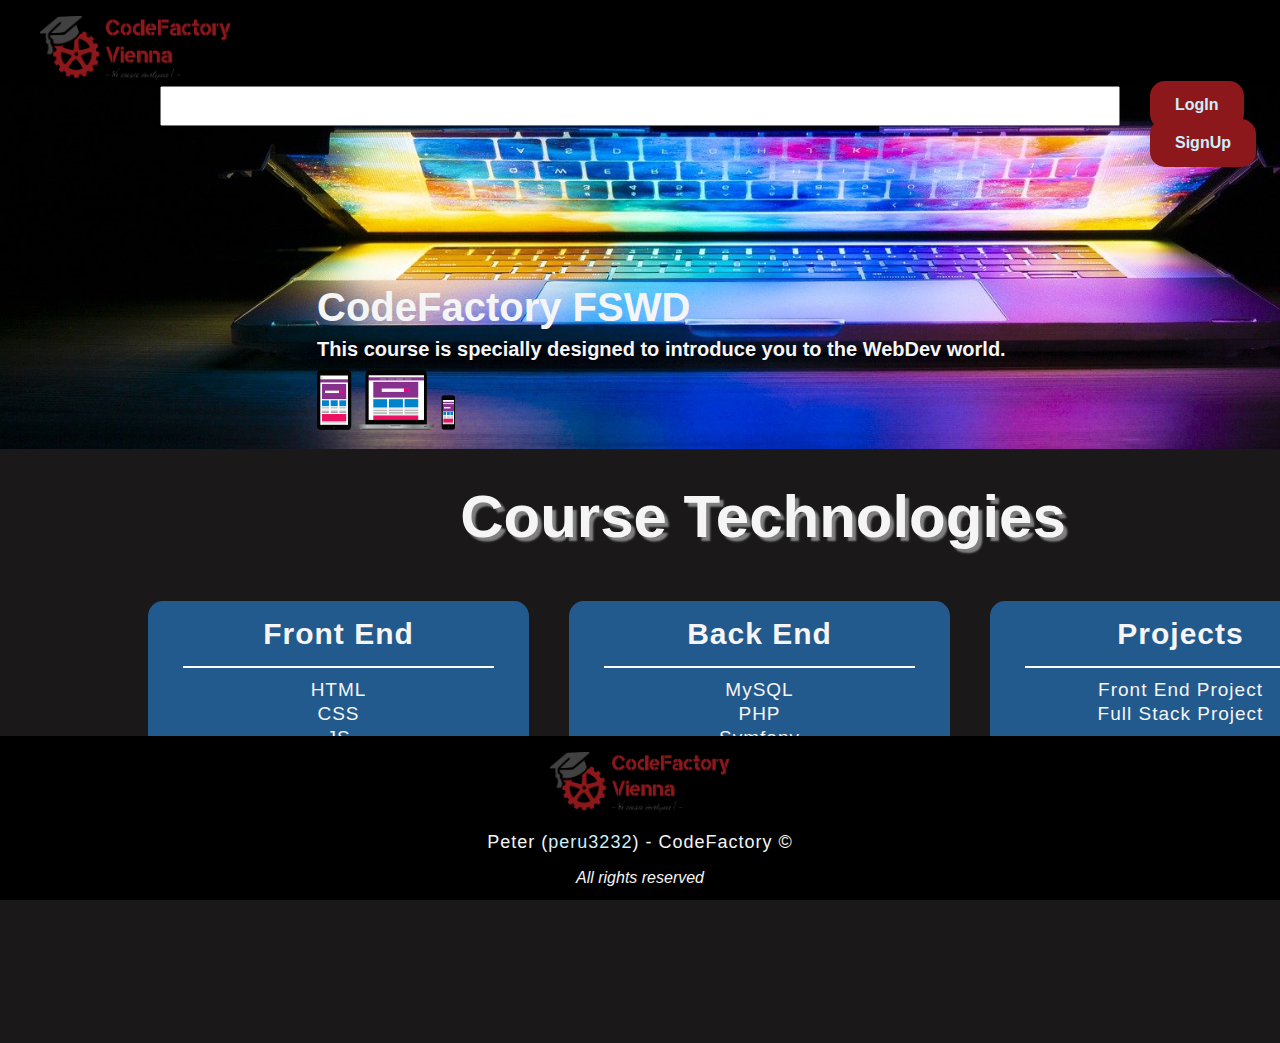
==== index.html @ 324b34c1 "first version" ====
<!DOCTYPE html>
<html lang="en">
<head>
    <meta charset="UTF-8">
    <meta http-equiv="X-UA-Compatible" content="IE=edge">
    <meta name="viewport" content="width=1588pt, initial-scale=1.0">
    <meta name="author" content="peru3232">

    <meta name="description" content="Landing page for the FullStackWebDeveloper course of Code Factory">

    <title>CodeReview01</title>

    <link rel="stylesheet" href="css/style.css">

</head>
<body>

    <nav> 
        <ul>
            <li><a href="index.html"><img src="images/CFLOGO.png" alt="Logo" height="66"></a></li>  
            <li><input type="search" name="searchbar" id="searchbar"></li>
            <li class="button"><a href="#">LogIn</a></li>
            <li class="button"><a href="#">SignUp</a></li>
        </ul> 
    </nav>

    <header>
        <div class="backgroundPic">
            <img src="images/keyboard.jpg" alt="background-picture" width="1588">
        </div>
        <div class="overlayContent">
            <h1>CodeFactory FSWD</h1>
            <p><strong>This course is specially designed to introduce you to the WebDev world.</strong></p>
            <img src="images/devices.png" alt="devices-picture">
        </div>
    </header>

    <main>
        <section class="main-topic">
            <h1>Course Technologies</h1>
            <article>
                <h2>Front End</h2>
                <ul>
                    <li>HTML</li>
                    <li>CSS</li>
                    <li>JS</li>
                    <li>Angular</li>
                </ul>
                <div class="btnCenter">
                    <button type="button" onclick="alert('Hello world!')">Click to see more
                    </button>
                </div>
            </article>
            <article>
                <h2>Back End</h2>
                <ul>
                    <li>MySQL</li>
                    <li>PHP</li>
                    <li>Symfony</li>
                </ul>
                <div class="btnCenter">
                    <button type="button" onclick="alert('Hello world!')">Click to see more
                    </button>
                </div>
            </article>
            <article>
                <h2>Projects</h2>
                <ul>
                    <li>Front End Project</li>
                    <li>Full Stack Project</li>
                </ul>
                <div class="btnCenter">
                    <button type="button" onclick="alert('Hello world!')">Click to see more
                    </button>
                </div>
            </article>
            
        </section>

    </main>

    <footer>
        <br>
        <img src="images/CFLOGO.png" alt="Logo" height="62">
        <p>Peter (<a href="https://github.com/peru3232/">peru3232</a>) - CodeFactory &copy;</p>
        <p><i>All rights reserved</i></p>
    </footer>
</body>
</html>
---- css/style.css ----
body {
    color: whitesmoke;
    font-family: Arial, Helvetica, sans-serif;
    /* letter-spacing: 1px; */
    background: #1A1818;
}

nav {
    background-color: black;
    width: 100%;
    position: fixed;
    top: 0;
    left: 0;
    z-index: 1;
    height: 85px;
}

nav .button {
    background: #8C181B;
    font-weight: bold;
    padding: 15px 25px;
    margin: -5px 15px;
    text-align: center;
    border-radius: 15px;
    
}

#searchbar {
    width: 960px;
    height: 40px;
    padding: 15px 30px;
    margin: 0px 15px 0px 120px;

}

nav li {
    list-style-type: none;
    float: left;
}

header {
    position: absolute;
    top: 85px;
    left: 0;
    height: 368px;
}

main {
    position: absolute;
    top: 453px;
    left: 0;
    width: 100%;
    height: 590px;
}

section {
    /* width: 80%; */
    width: 1270px;
    position: absolute;
    left: 10%;
}

article {
    height: 234px;
    /* width: 30%; */
    width: 381px;
    float: left;
    background: #235A8D;
    border-radius: 15px;
    margin: 20px;
    letter-spacing: 1px;
    text-align: center;
}

article button {
    position: absolute;
    bottom: 35px;
    font-size: 16px;
    padding: 8px;
}

.btnCenter {
    text-align: center;
    padding-right: 140px;
}

form {
    position: absolute;
    bottom: 35px;
    padding-left: 10%;

}

.overlayContent {
    line-height: .5;
    position: relative;
    left: 317px;
    top: 185px;
}

.overlayContent h1{
    font-size: 40px;
}
.overlayContent p {
    font-size: 20px;
}
.overlayContent img {
    width: 138px;
    height: 93px;
    position: relative;
    bottom: 20px;
}

.main-topic {
    text-align: center;
}

.main-topic ul {
    list-style-type: none;
    font-size: 19px;
    line-height: 1.25;
    position: relative;
    right: 20px;
    margin: 0px;
}

.main-topic h1 {
    text-shadow: 4px 4px 2px gray;
    line-height: 0.8;
    font-size: 60px;
}

.main-topic h2 {
    border-bottom: 2px solid rgb(252, 252, 252);
    font-size: 30px;
    line-height: 0.5;
    padding-bottom: 25px;
    margin: 25px 35px 10px;   
}

.impressum, .contact {
    font-size: 22px;
    letter-spacing: 1px ;

}

footer {
    background-color: black;
    text-align: center;
    line-height: 0.9;
    font-size: large;
    letter-spacing: 1px;
    width: 100%;
    height: 164px;
    position: fixed;
    bottom: 0;
    left: 0;
}

footer i {
    font-size: medium;
    letter-spacing: 0;
}

.backgroundPic {
    position: absolute;
    bottom: 0;
    z-index: -1;
}

a:link, a:visited {
    color:rgb(203, 240, 252);
    text-decoration: none;
}
a:hover {
    color: #15bfdd;
    text-decoration: none;
}

form {
    position: relative;
    top: 10px;
    right: 100px;   
}
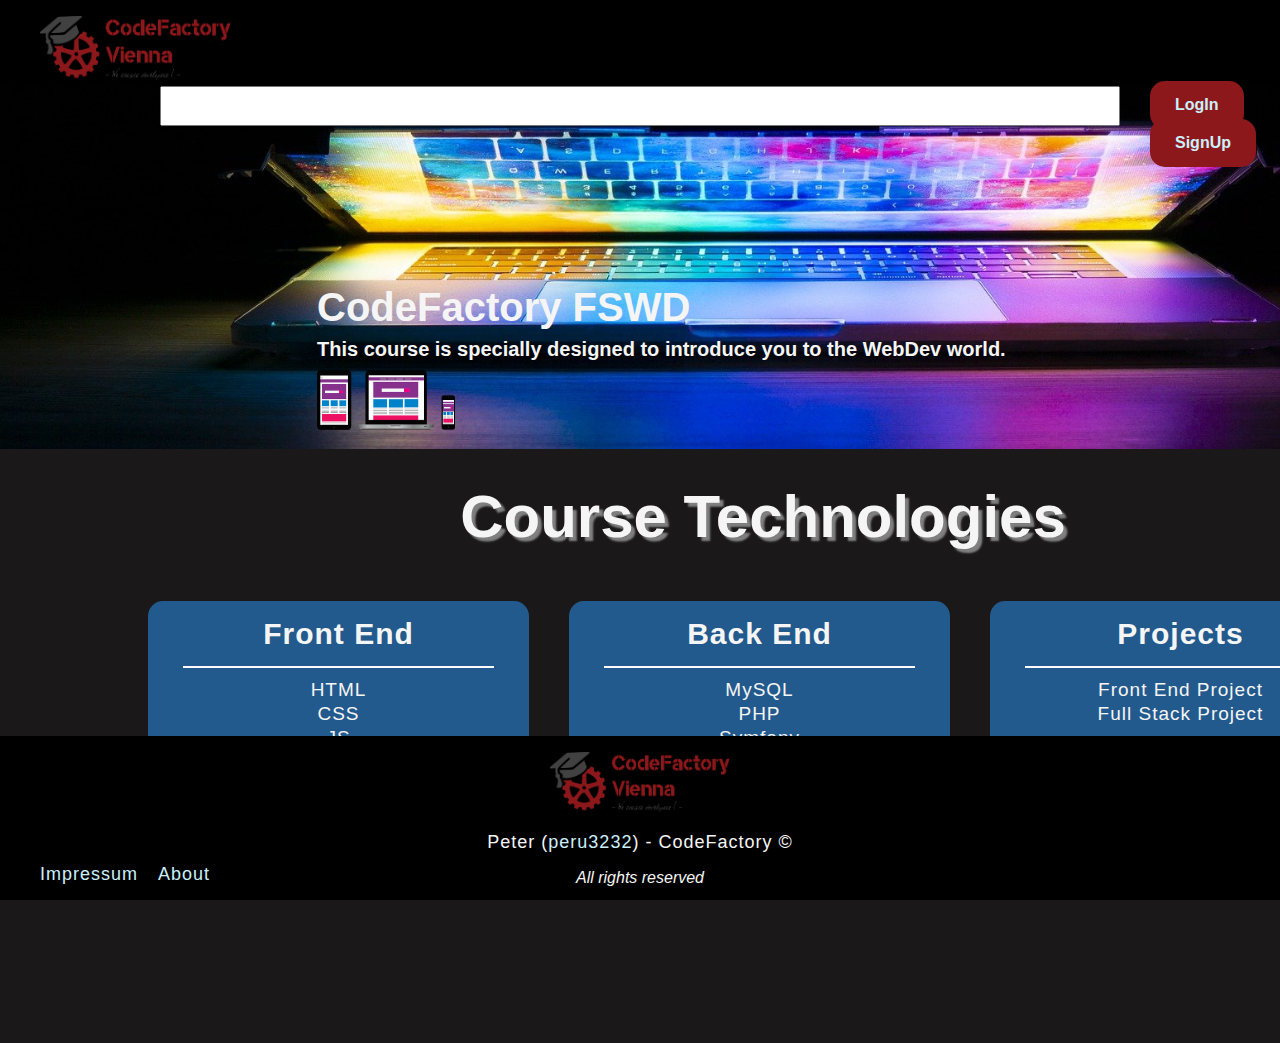
==== commit cccb021a: "done -> v1.0" ====
--- a/index.html
+++ b/index.html
@@ -8,19 +8,19 @@
 
     <meta name="description" content="Landing page for the FullStackWebDeveloper course of Code Factory">
 
-    <title>CodeReview01</title>
+    <title>CodeReview01-Index</title>
 
     <link rel="stylesheet" href="css/style.css">
+</head>
 
-</head>
 <body>
 
     <nav> 
         <ul>
             <li><a href="index.html"><img src="images/CFLOGO.png" alt="Logo" height="66"></a></li>  
             <li><input type="search" name="searchbar" id="searchbar"></li>
-            <li class="button"><a href="#">LogIn</a></li>
-            <li class="button"><a href="#">SignUp</a></li>
+            <li class="button"><a href="j4f.html">LogIn</a></li>
+            <li class="button"><a href="j4f.html">SignUp</a></li>
         </ul> 
     </nav>
 
@@ -47,7 +47,7 @@
                     <li>Angular</li>
                 </ul>
                 <div class="btnCenter">
-                    <button type="button" onclick="alert('Hello world!')">Click to see more
+                    <button type="button" onclick="alert('The answer, my friend...')">Click to see more
                     </button>
                 </div>
             </article>
@@ -59,7 +59,7 @@
                     <li>Symfony</li>
                 </ul>
                 <div class="btnCenter">
-                    <button type="button" onclick="alert('Hello world!')">Click to see more
+                    <button type="button" onclick="alert('is blowing in the wind -')">Click to see more
                     </button>
                 </div>
             </article>
@@ -70,20 +70,23 @@
                     <li>Full Stack Project</li>
                 </ul>
                 <div class="btnCenter">
-                    <button type="button" onclick="alert('Hello world!')">Click to see more
+                    <button type="button" onclick="alert('The answer is blowing in the wind')">Click to see more
                     </button>
                 </div>
             </article>
-            
         </section>
-
     </main>
 
     <footer>
         <br>
-        <img src="images/CFLOGO.png" alt="Logo" height="62">
+        <a href="index.html"><img src="images/CFLOGO.png" alt="Logo" height="62"></a>
         <p>Peter (<a href="https://github.com/peru3232/">peru3232</a>) - CodeFactory &copy;</p>
         <p><i>All rights reserved</i></p>
+        <ul>    <!-- Extra part for additional links  -->
+            <li><a href="impressum.html">Impressum</a></li>
+            <li><a href="about.html">About</a></li>
+        </ul>
     </footer>
+
 </body>
 </html>--- a/css/style.css
+++ b/css/style.css
@@ -2,7 +2,6 @@
 body {
     color: whitesmoke;
     font-family: Arial, Helvetica, sans-serif;
-    /* letter-spacing: 1px; */
     background: #1A1818;
 }
 
@@ -15,7 +14,6 @@
     z-index: 1;
     height: 85px;
 }
-
 nav .button {
     background: #8C181B;
     font-weight: bold;
@@ -25,18 +23,16 @@
     border-radius: 15px;
     
 }
+nav li {
+    list-style-type: none;
+    float: left;
+}
 
 #searchbar {
     width: 960px;
     height: 40px;
     padding: 15px 30px;
     margin: 0px 15px 0px 120px;
-
-}
-
-nav li {
-    list-style-type: none;
-    float: left;
 }
 
 header {
@@ -62,9 +58,9 @@
 }
 
 article {
+    /* width: 33%; */
+    width: 381px;
     height: 234px;
-    /* width: 30%; */
-    width: 381px;
     float: left;
     background: #235A8D;
     border-radius: 15px;
@@ -72,7 +68,6 @@
     letter-spacing: 1px;
     text-align: center;
 }
-
 article button {
     position: absolute;
     bottom: 35px;
@@ -85,20 +80,12 @@
     padding-right: 140px;
 }
 
-form {
-    position: absolute;
-    bottom: 35px;
-    padding-left: 10%;
-
-}
-
 .overlayContent {
     line-height: .5;
     position: relative;
     left: 317px;
     top: 185px;
 }
-
 .overlayContent h1{
     font-size: 40px;
 }
@@ -115,7 +102,6 @@
 .main-topic {
     text-align: center;
 }
-
 .main-topic ul {
     list-style-type: none;
     font-size: 19px;
@@ -124,13 +110,11 @@
     right: 20px;
     margin: 0px;
 }
-
 .main-topic h1 {
     text-shadow: 4px 4px 2px gray;
     line-height: 0.8;
     font-size: 60px;
 }
-
 .main-topic h2 {
     border-bottom: 2px solid rgb(252, 252, 252);
     font-size: 30px;
@@ -139,10 +123,9 @@
     margin: 25px 35px 10px;   
 }
 
-.impressum, .contact {
+.impressum, .j4f {
     font-size: 22px;
     letter-spacing: 1px ;
-
 }
 
 footer {
@@ -157,10 +140,19 @@
     bottom: 0;
     left: 0;
 }
-
 footer i {
     font-size: medium;
     letter-spacing: 0;
+}
+footer ul {
+    position: absolute;
+    bottom: 0;
+}
+footer li {
+    list-style-type: none;
+    float: left;
+    margin-right: 20px;
+
 }
 
 .backgroundPic {
@@ -177,9 +169,3 @@
     color: #15bfdd;
     text-decoration: none;
 }
-
-form {
-    position: relative;
-    top: 10px;
-    right: 100px;   
-}